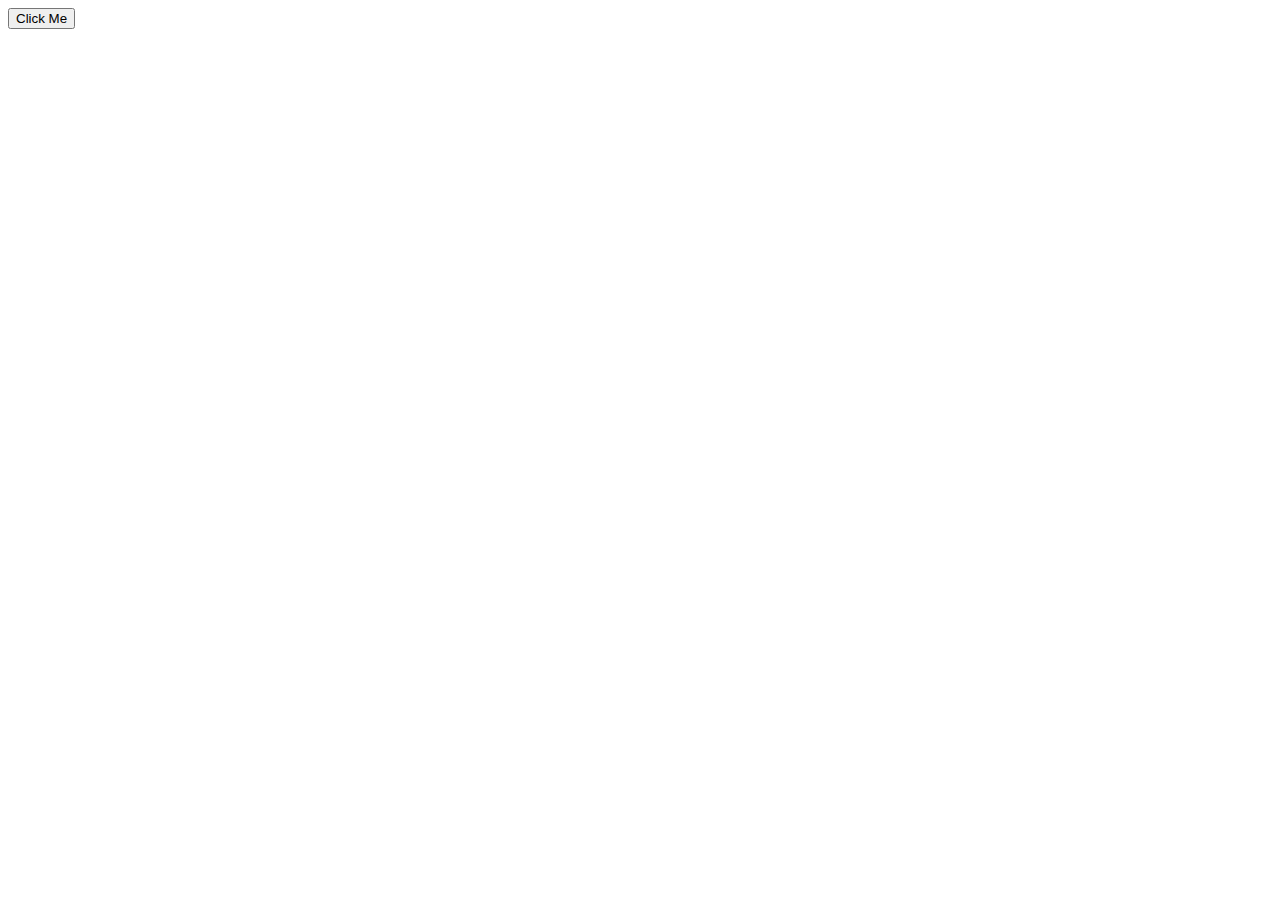
==== index.html @ f19868c2 "Create index.html" ====
<!DOCTYPE html>
<html lang="en">
<head>
    <meta charset="UTF-8">
    <meta name="viewport" content="width=device-width, initial-scale=1.0">
    <meta http-equiv="X-UA-Compatible" content="ie=edge">
    <title>Document</title>
</head>
<body>
    <button onclick = "eventd()">Click Me</button>
    <h1 id = "h1"></h1>
    <script>
        function eventd(){
            var h1 = document.getElementById("h1");
            h1.innerText = "Clicked";
        }
    </script>

</body>
</html>
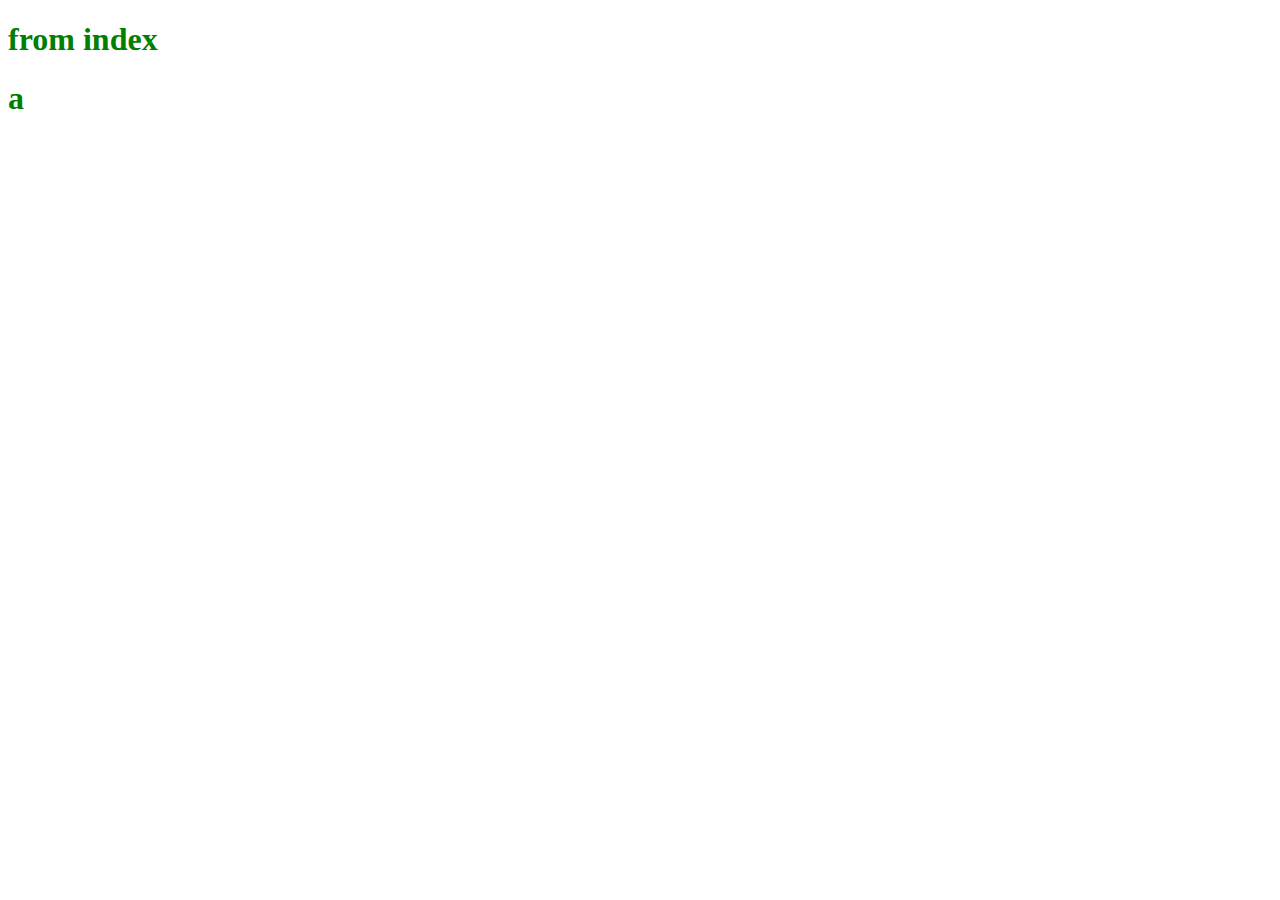
==== commit e13c6470: "react" ====
--- a/index.html
+++ b/index.html
@@ -1,20 +1 @@
-<!DOCTYPE html>
-<html lang="en">
-<head>
-    <meta charset="UTF-8">
-    <meta name="viewport" content="width=device-width, initial-scale=1.0">
-    <meta http-equiv="X-UA-Compatible" content="ie=edge">
-    <title>Document</title>
-</head>
-<body>
-    <button onclick = "eventd()">Click Me</button>
-    <h1 id = "h1"></h1>
-    <script>
-        function eventd(){
-            var h1 = document.getElementById("h1");
-            h1.innerText = "Clicked";
-        }
-    </script>
-
-</body>
-</html>
+<!doctype html><html lang="en"><head><meta charset="utf-8"/><link rel="icon" href="/favicon.ico"/><meta name="viewport" content="width=device-width,initial-scale=1"/><meta name="theme-color" content="#000000"/><meta name="description" content="Web site created using create-react-app"/><link rel="apple-touch-icon" href="/logo192.png"/><link rel="manifest" href="/manifest.json"/><title>React App</title><link href="/static/css/main.2dd1bc36.chunk.css" rel="stylesheet"></head><body><noscript>You need to enable JavaScript to run this app.</noscript><div id="root"></div><script>!function(e){function r(r){for(var n,a,p=r[0],l=r[1],f=r[2],c=0,s=[];c<p.length;c++)a=p[c],Object.prototype.hasOwnProperty.call(o,a)&&o[a]&&s.push(o[a][0]),o[a]=0;for(n in l)Object.prototype.hasOwnProperty.call(l,n)&&(e[n]=l[n]);for(i&&i(r);s.length;)s.shift()();return u.push.apply(u,f||[]),t()}function t(){for(var e,r=0;r<u.length;r++){for(var t=u[r],n=!0,p=1;p<t.length;p++){var l=t[p];0!==o[l]&&(n=!1)}n&&(u.splice(r--,1),e=a(a.s=t[0]))}return e}var n={},o={1:0},u=[];function a(r){if(n[r])return n[r].exports;var t=n[r]={i:r,l:!1,exports:{}};return e[r].call(t.exports,t,t.exports,a),t.l=!0,t.exports}a.m=e,a.c=n,a.d=function(e,r,t){a.o(e,r)||Object.defineProperty(e,r,{enumerable:!0,get:t})},a.r=function(e){"undefined"!=typeof Symbol&&Symbol.toStringTag&&Object.defineProperty(e,Symbol.toStringTag,{value:"Module"}),Object.defineProperty(e,"__esModule",{value:!0})},a.t=function(e,r){if(1&r&&(e=a(e)),8&r)return e;if(4&r&&"object"==typeof e&&e&&e.__esModule)return e;var t=Object.create(null);if(a.r(t),Object.defineProperty(t,"default",{enumerable:!0,value:e}),2&r&&"string"!=typeof e)for(var n in e)a.d(t,n,function(r){return e[r]}.bind(null,n));return t},a.n=function(e){var r=e&&e.__esModule?function(){return e.default}:function(){return e};return a.d(r,"a",r),r},a.o=function(e,r){return Object.prototype.hasOwnProperty.call(e,r)},a.p="/";var p=this["webpackJsonpreact-app"]=this["webpackJsonpreact-app"]||[],l=p.push.bind(p);p.push=r,p=p.slice();for(var f=0;f<p.length;f++)r(p[f]);var i=l;t()}([])</script><script src="/static/js/2.feaeb0f0.chunk.js"></script><script src="/static/js/main.5a49b622.chunk.js"></script></body></html>--- a/static/css/main.2dd1bc36.chunk.css
+++ b/static/css/main.2dd1bc36.chunk.css
@@ -0,0 +1,2 @@
+h1{color:#802900;color:green}
+/*# sourceMappingURL=main.2dd1bc36.chunk.css.map */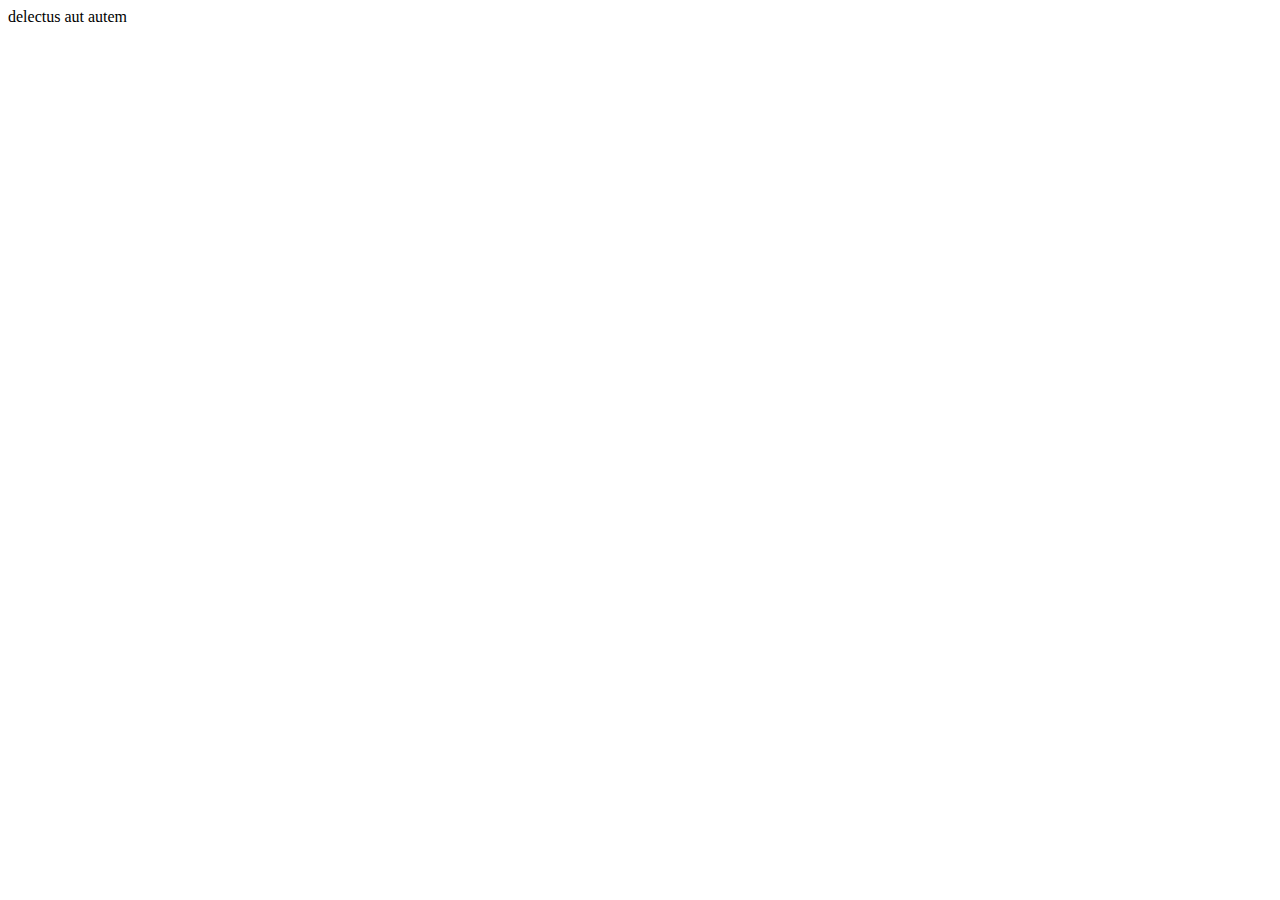
==== commit f391f178: "react" ====
--- a/index.html
+++ b/index.html
@@ -1 +1 @@
-<!doctype html><html lang="en"><head><meta charset="utf-8"/><link rel="icon" href="/favicon.ico"/><meta name="viewport" content="width=device-width,initial-scale=1"/><meta name="theme-color" content="#000000"/><meta name="description" content="Web site created using create-react-app"/><link rel="apple-touch-icon" href="/logo192.png"/><link rel="manifest" href="/manifest.json"/><title>React App</title><link href="/static/css/main.2dd1bc36.chunk.css" rel="stylesheet"></head><body><noscript>You need to enable JavaScript to run this app.</noscript><div id="root"></div><script>!function(e){function r(r){for(var n,a,p=r[0],l=r[1],f=r[2],c=0,s=[];c<p.length;c++)a=p[c],Object.prototype.hasOwnProperty.call(o,a)&&o[a]&&s.push(o[a][0]),o[a]=0;for(n in l)Object.prototype.hasOwnProperty.call(l,n)&&(e[n]=l[n]);for(i&&i(r);s.length;)s.shift()();return u.push.apply(u,f||[]),t()}function t(){for(var e,r=0;r<u.length;r++){for(var t=u[r],n=!0,p=1;p<t.length;p++){var l=t[p];0!==o[l]&&(n=!1)}n&&(u.splice(r--,1),e=a(a.s=t[0]))}return e}var n={},o={1:0},u=[];function a(r){if(n[r])return n[r].exports;var t=n[r]={i:r,l:!1,exports:{}};return e[r].call(t.exports,t,t.exports,a),t.l=!0,t.exports}a.m=e,a.c=n,a.d=function(e,r,t){a.o(e,r)||Object.defineProperty(e,r,{enumerable:!0,get:t})},a.r=function(e){"undefined"!=typeof Symbol&&Symbol.toStringTag&&Object.defineProperty(e,Symbol.toStringTag,{value:"Module"}),Object.defineProperty(e,"__esModule",{value:!0})},a.t=function(e,r){if(1&r&&(e=a(e)),8&r)return e;if(4&r&&"object"==typeof e&&e&&e.__esModule)return e;var t=Object.create(null);if(a.r(t),Object.defineProperty(t,"default",{enumerable:!0,value:e}),2&r&&"string"!=typeof e)for(var n in e)a.d(t,n,function(r){return e[r]}.bind(null,n));return t},a.n=function(e){var r=e&&e.__esModule?function(){return e.default}:function(){return e};return a.d(r,"a",r),r},a.o=function(e,r){return Object.prototype.hasOwnProperty.call(e,r)},a.p="/";var p=this["webpackJsonpreact-app"]=this["webpackJsonpreact-app"]||[],l=p.push.bind(p);p.push=r,p=p.slice();for(var f=0;f<p.length;f++)r(p[f]);var i=l;t()}([])</script><script src="/static/js/2.feaeb0f0.chunk.js"></script><script src="/static/js/main.5a49b622.chunk.js"></script></body></html>+<!doctype html><html lang="en"><head><meta charset="utf-8"/><link rel="icon" href="/favicon.ico"/><meta name="viewport" content="width=device-width,initial-scale=1"/><meta name="theme-color" content="#000000"/><meta name="description" content="Web site created using create-react-app"/><link rel="apple-touch-icon" href="/logo192.png"/><link rel="manifest" href="/manifest.json"/><title>React App</title><link href="/static/css/main.2dd1bc36.chunk.css" rel="stylesheet"></head><body><noscript>You need to enable JavaScript to run this app.</noscript><div id="root"></div><script>!function(e){function r(r){for(var n,a,p=r[0],l=r[1],f=r[2],c=0,s=[];c<p.length;c++)a=p[c],Object.prototype.hasOwnProperty.call(o,a)&&o[a]&&s.push(o[a][0]),o[a]=0;for(n in l)Object.prototype.hasOwnProperty.call(l,n)&&(e[n]=l[n]);for(i&&i(r);s.length;)s.shift()();return u.push.apply(u,f||[]),t()}function t(){for(var e,r=0;r<u.length;r++){for(var t=u[r],n=!0,p=1;p<t.length;p++){var l=t[p];0!==o[l]&&(n=!1)}n&&(u.splice(r--,1),e=a(a.s=t[0]))}return e}var n={},o={1:0},u=[];function a(r){if(n[r])return n[r].exports;var t=n[r]={i:r,l:!1,exports:{}};return e[r].call(t.exports,t,t.exports,a),t.l=!0,t.exports}a.m=e,a.c=n,a.d=function(e,r,t){a.o(e,r)||Object.defineProperty(e,r,{enumerable:!0,get:t})},a.r=function(e){"undefined"!=typeof Symbol&&Symbol.toStringTag&&Object.defineProperty(e,Symbol.toStringTag,{value:"Module"}),Object.defineProperty(e,"__esModule",{value:!0})},a.t=function(e,r){if(1&r&&(e=a(e)),8&r)return e;if(4&r&&"object"==typeof e&&e&&e.__esModule)return e;var t=Object.create(null);if(a.r(t),Object.defineProperty(t,"default",{enumerable:!0,value:e}),2&r&&"string"!=typeof e)for(var n in e)a.d(t,n,function(r){return e[r]}.bind(null,n));return t},a.n=function(e){var r=e&&e.__esModule?function(){return e.default}:function(){return e};return a.d(r,"a",r),r},a.o=function(e,r){return Object.prototype.hasOwnProperty.call(e,r)},a.p="/";var p=this["webpackJsonpreact-app"]=this["webpackJsonpreact-app"]||[],l=p.push.bind(p);p.push=r,p=p.slice();for(var f=0;f<p.length;f++)r(p[f]);var i=l;t()}([])</script><script src="/static/js/2.7c48b483.chunk.js"></script><script src="/static/js/main.bb48b9cb.chunk.js"></script></body></html>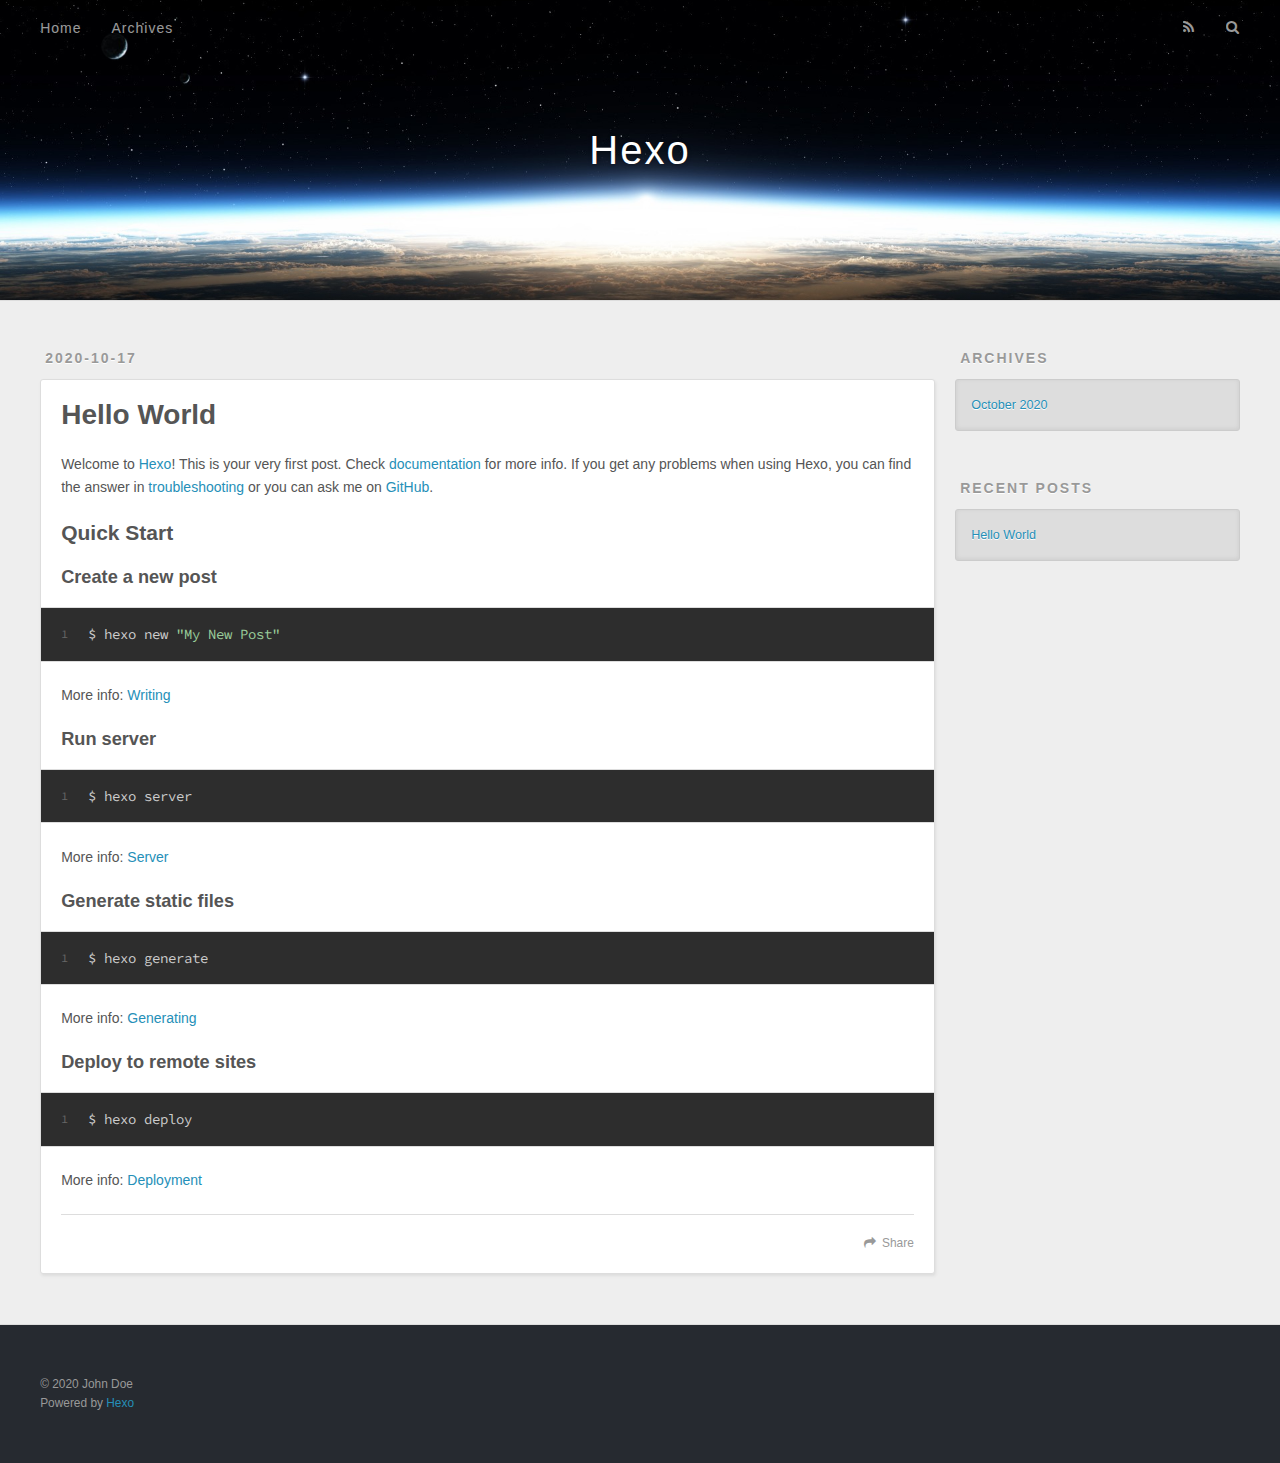
==== commit 6a099915: "add" ====
--- a/index.html
+++ b/index.html
@@ -1 +1,196 @@
-<!doctype html><html lang="en"><head><meta charset="utf-8"/><link rel="icon" href="/favicon.ico"/><meta name="viewport" content="width=device-width,initial-scale=1"/><meta name="theme-color" content="#000000"/><meta name="description" content="Web site created using create-react-app"/><link rel="apple-touch-icon" href="/logo192.png"/><link rel="manifest" href="/manifest.json"/><title>React App</title><link href="/static/css/main.2dd1bc36.chunk.css" rel="stylesheet"></head><body><noscript>You need to enable JavaScript to run this app.</noscript><div id="root"></div><script>!function(e){function r(r){for(var n,a,p=r[0],l=r[1],f=r[2],c=0,s=[];c<p.length;c++)a=p[c],Object.prototype.hasOwnProperty.call(o,a)&&o[a]&&s.push(o[a][0]),o[a]=0;for(n in l)Object.prototype.hasOwnProperty.call(l,n)&&(e[n]=l[n]);for(i&&i(r);s.length;)s.shift()();return u.push.apply(u,f||[]),t()}function t(){for(var e,r=0;r<u.length;r++){for(var t=u[r],n=!0,p=1;p<t.length;p++){var l=t[p];0!==o[l]&&(n=!1)}n&&(u.splice(r--,1),e=a(a.s=t[0]))}return e}var n={},o={1:0},u=[];function a(r){if(n[r])return n[r].exports;var t=n[r]={i:r,l:!1,exports:{}};return e[r].call(t.exports,t,t.exports,a),t.l=!0,t.exports}a.m=e,a.c=n,a.d=function(e,r,t){a.o(e,r)||Object.defineProperty(e,r,{enumerable:!0,get:t})},a.r=function(e){"undefined"!=typeof Symbol&&Symbol.toStringTag&&Object.defineProperty(e,Symbol.toStringTag,{value:"Module"}),Object.defineProperty(e,"__esModule",{value:!0})},a.t=function(e,r){if(1&r&&(e=a(e)),8&r)return e;if(4&r&&"object"==typeof e&&e&&e.__esModule)return e;var t=Object.create(null);if(a.r(t),Object.defineProperty(t,"default",{enumerable:!0,value:e}),2&r&&"string"!=typeof e)for(var n in e)a.d(t,n,function(r){return e[r]}.bind(null,n));return t},a.n=function(e){var r=e&&e.__esModule?function(){return e.default}:function(){return e};return a.d(r,"a",r),r},a.o=function(e,r){return Object.prototype.hasOwnProperty.call(e,r)},a.p="/";var p=this["webpackJsonpreact-app"]=this["webpackJsonpreact-app"]||[],l=p.push.bind(p);p.push=r,p=p.slice();for(var f=0;f<p.length;f++)r(p[f]);var i=l;t()}([])</script><script src="/static/js/2.7c48b483.chunk.js"></script><script src="/static/js/main.bb48b9cb.chunk.js"></script></body></html>+<!DOCTYPE html>
+<html>
+<head>
+  <meta charset="utf-8">
+  
+
+  
+  <title>Hexo</title>
+  <meta name="viewport" content="width=device-width, initial-scale=1, maximum-scale=1">
+  <meta property="og:type" content="website">
+<meta property="og:title" content="Hexo">
+<meta property="og:url" content="http://example.com/index.html">
+<meta property="og:site_name" content="Hexo">
+<meta property="og:locale" content="en_US">
+<meta property="article:author" content="John Doe">
+<meta name="twitter:card" content="summary">
+  
+    <link rel="alternate" href="/atom.xml" title="Hexo" type="application/atom+xml">
+  
+  
+    <link rel="icon" href="/favicon.png">
+  
+  
+    <link href="//fonts.googleapis.com/css?family=Source+Code+Pro" rel="stylesheet" type="text/css">
+  
+  
+<link rel="stylesheet" href="/css/style.css">
+
+<meta name="generator" content="Hexo 5.2.0"></head>
+
+<body>
+  <div id="container">
+    <div id="wrap">
+      <header id="header">
+  <div id="banner"></div>
+  <div id="header-outer" class="outer">
+    <div id="header-title" class="inner">
+      <h1 id="logo-wrap">
+        <a href="/" id="logo">Hexo</a>
+      </h1>
+      
+    </div>
+    <div id="header-inner" class="inner">
+      <nav id="main-nav">
+        <a id="main-nav-toggle" class="nav-icon"></a>
+        
+          <a class="main-nav-link" href="/">Home</a>
+        
+          <a class="main-nav-link" href="/archives">Archives</a>
+        
+      </nav>
+      <nav id="sub-nav">
+        
+          <a id="nav-rss-link" class="nav-icon" href="/atom.xml" title="RSS Feed"></a>
+        
+        <a id="nav-search-btn" class="nav-icon" title="Search"></a>
+      </nav>
+      <div id="search-form-wrap">
+        <form action="//google.com/search" method="get" accept-charset="UTF-8" class="search-form"><input type="search" name="q" class="search-form-input" placeholder="Search"><button type="submit" class="search-form-submit">&#xF002;</button><input type="hidden" name="sitesearch" value="http://example.com"></form>
+      </div>
+    </div>
+  </div>
+</header>
+      <div class="outer">
+        <section id="main">
+  
+    <article id="post-hello-world" class="article article-type-post" itemscope itemprop="blogPost">
+  <div class="article-meta">
+    <a href="/2020/10/17/hello-world/" class="article-date">
+  <time datetime="2020-10-17T16:11:40.013Z" itemprop="datePublished">2020-10-17</time>
+</a>
+    
+  </div>
+  <div class="article-inner">
+    
+    
+      <header class="article-header">
+        
+  
+    <h1 itemprop="name">
+      <a class="article-title" href="/2020/10/17/hello-world/">Hello World</a>
+    </h1>
+  
+
+      </header>
+    
+    <div class="article-entry" itemprop="articleBody">
+      
+        <p>Welcome to <a target="_blank" rel="noopener" href="https://hexo.io/">Hexo</a>! This is your very first post. Check <a target="_blank" rel="noopener" href="https://hexo.io/docs/">documentation</a> for more info. If you get any problems when using Hexo, you can find the answer in <a target="_blank" rel="noopener" href="https://hexo.io/docs/troubleshooting.html">troubleshooting</a> or you can ask me on <a target="_blank" rel="noopener" href="https://github.com/hexojs/hexo/issues">GitHub</a>.</p>
+<h2 id="Quick-Start"><a href="#Quick-Start" class="headerlink" title="Quick Start"></a>Quick Start</h2><h3 id="Create-a-new-post"><a href="#Create-a-new-post" class="headerlink" title="Create a new post"></a>Create a new post</h3><figure class="highlight bash"><table><tr><td class="gutter"><pre><span class="line">1</span><br></pre></td><td class="code"><pre><span class="line">$ hexo new <span class="string">&quot;My New Post&quot;</span></span><br></pre></td></tr></table></figure>
+
+<p>More info: <a target="_blank" rel="noopener" href="https://hexo.io/docs/writing.html">Writing</a></p>
+<h3 id="Run-server"><a href="#Run-server" class="headerlink" title="Run server"></a>Run server</h3><figure class="highlight bash"><table><tr><td class="gutter"><pre><span class="line">1</span><br></pre></td><td class="code"><pre><span class="line">$ hexo server</span><br></pre></td></tr></table></figure>
+
+<p>More info: <a target="_blank" rel="noopener" href="https://hexo.io/docs/server.html">Server</a></p>
+<h3 id="Generate-static-files"><a href="#Generate-static-files" class="headerlink" title="Generate static files"></a>Generate static files</h3><figure class="highlight bash"><table><tr><td class="gutter"><pre><span class="line">1</span><br></pre></td><td class="code"><pre><span class="line">$ hexo generate</span><br></pre></td></tr></table></figure>
+
+<p>More info: <a target="_blank" rel="noopener" href="https://hexo.io/docs/generating.html">Generating</a></p>
+<h3 id="Deploy-to-remote-sites"><a href="#Deploy-to-remote-sites" class="headerlink" title="Deploy to remote sites"></a>Deploy to remote sites</h3><figure class="highlight bash"><table><tr><td class="gutter"><pre><span class="line">1</span><br></pre></td><td class="code"><pre><span class="line">$ hexo deploy</span><br></pre></td></tr></table></figure>
+
+<p>More info: <a target="_blank" rel="noopener" href="https://hexo.io/docs/one-command-deployment.html">Deployment</a></p>
+
+      
+    </div>
+    <footer class="article-footer">
+      <a data-url="http://example.com/2020/10/17/hello-world/" data-id="ckgdvukhh000064frc8kz2vis" class="article-share-link">Share</a>
+      
+      
+    </footer>
+  </div>
+  
+</article>
+
+
+  
+
+
+</section>
+        
+          <aside id="sidebar">
+  
+    
+
+  
+    
+
+  
+    
+  
+    
+  <div class="widget-wrap">
+    <h3 class="widget-title">Archives</h3>
+    <div class="widget">
+      <ul class="archive-list"><li class="archive-list-item"><a class="archive-list-link" href="/archives/2020/10/">October 2020</a></li></ul>
+    </div>
+  </div>
+
+
+  
+    
+  <div class="widget-wrap">
+    <h3 class="widget-title">Recent Posts</h3>
+    <div class="widget">
+      <ul>
+        
+          <li>
+            <a href="/2020/10/17/hello-world/">Hello World</a>
+          </li>
+        
+      </ul>
+    </div>
+  </div>
+
+  
+</aside>
+        
+      </div>
+      <footer id="footer">
+  
+  <div class="outer">
+    <div id="footer-info" class="inner">
+      &copy; 2020 John Doe<br>
+      Powered by <a href="http://hexo.io/" target="_blank">Hexo</a>
+    </div>
+  </div>
+</footer>
+    </div>
+    <nav id="mobile-nav">
+  
+    <a href="/" class="mobile-nav-link">Home</a>
+  
+    <a href="/archives" class="mobile-nav-link">Archives</a>
+  
+</nav>
+    
+
+<script src="//ajax.googleapis.com/ajax/libs/jquery/2.0.3/jquery.min.js"></script>
+
+
+  
+<link rel="stylesheet" href="/fancybox/jquery.fancybox.css">
+
+  
+<script src="/fancybox/jquery.fancybox.pack.js"></script>
+
+
+
+
+<script src="/js/script.js"></script>
+
+
+
+
+  </div>
+</body>
+</html>--- a/css/style.css
+++ b/css/style.css
@@ -0,0 +1,1374 @@
+body {
+  width: 100%;
+}
+body:before,
+body:after {
+  content: "";
+  display: table;
+}
+body:after {
+  clear: both;
+}
+html,
+body,
+div,
+span,
+applet,
+object,
+iframe,
+h1,
+h2,
+h3,
+h4,
+h5,
+h6,
+p,
+blockquote,
+pre,
+a,
+abbr,
+acronym,
+address,
+big,
+cite,
+code,
+del,
+dfn,
+em,
+img,
+ins,
+kbd,
+q,
+s,
+samp,
+small,
+strike,
+strong,
+sub,
+sup,
+tt,
+var,
+dl,
+dt,
+dd,
+ol,
+ul,
+li,
+fieldset,
+form,
+label,
+legend,
+table,
+caption,
+tbody,
+tfoot,
+thead,
+tr,
+th,
+td {
+  margin: 0;
+  padding: 0;
+  border: 0;
+  outline: 0;
+  font-weight: inherit;
+  font-style: inherit;
+  font-family: inherit;
+  font-size: 100%;
+  vertical-align: baseline;
+}
+body {
+  line-height: 1;
+  color: #000;
+  background: #fff;
+}
+ol,
+ul {
+  list-style: none;
+}
+table {
+  border-collapse: separate;
+  border-spacing: 0;
+  vertical-align: middle;
+}
+caption,
+th,
+td {
+  text-align: left;
+  font-weight: normal;
+  vertical-align: middle;
+}
+a img {
+  border: none;
+}
+input,
+button {
+  margin: 0;
+  padding: 0;
+}
+input::-moz-focus-inner,
+button::-moz-focus-inner {
+  border: 0;
+  padding: 0;
+}
+@font-face {
+  font-family: FontAwesome;
+  font-style: normal;
+  font-weight: normal;
+  src: url("fonts/fontawesome-webfont.eot?v=#4.0.3");
+  src: url("fonts/fontawesome-webfont.eot?#iefix&v=#4.0.3") format("embedded-opentype"), url("fonts/fontawesome-webfont.woff?v=#4.0.3") format("woff"), url("fonts/fontawesome-webfont.ttf?v=#4.0.3") format("truetype"), url("fonts/fontawesome-webfont.svg#fontawesomeregular?v=#4.0.3") format("svg");
+}
+html,
+body,
+#container {
+  height: 100%;
+}
+body {
+  background: #eee;
+  font: 14px -apple-system, BlinkMacSystemFont, "Segoe UI", "Roboto", "Oxygen", "Ubuntu", "Cantarell", "Fira Sans", "Droid Sans", "Helvetica Neue", sans-serif;
+  -webkit-text-size-adjust: 100%;
+}
+.outer {
+  max-width: 1220px;
+  margin: 0 auto;
+  padding: 0 20px;
+}
+.outer:before,
+.outer:after {
+  content: "";
+  display: table;
+}
+.outer:after {
+  clear: both;
+}
+.inner {
+  display: inline;
+  float: left;
+  width: 98.33333333333333%;
+  margin: 0 0.833333333333333%;
+}
+.left,
+.alignleft {
+  float: left;
+}
+.right,
+.alignright {
+  float: right;
+}
+.clear {
+  clear: both;
+}
+#container {
+  position: relative;
+}
+.mobile-nav-on {
+  overflow: hidden;
+}
+#wrap {
+  height: 100%;
+  width: 100%;
+  position: absolute;
+  top: 0;
+  left: 0;
+  -webkit-transition: 0.2s ease-out;
+  -moz-transition: 0.2s ease-out;
+  -ms-transition: 0.2s ease-out;
+  transition: 0.2s ease-out;
+  z-index: 1;
+  background: #eee;
+}
+.mobile-nav-on #wrap {
+  left: 280px;
+}
+@media screen and (min-width: 768px) {
+  #main {
+    display: inline;
+    float: left;
+    width: 73.33333333333333%;
+    margin: 0 0.833333333333333%;
+  }
+}
+.article-date,
+.article-category-link,
+.archive-year,
+.widget-title {
+  text-decoration: none;
+  text-transform: uppercase;
+  letter-spacing: 2px;
+  color: #999;
+  margin-bottom: 1em;
+  margin-left: 5px;
+  line-height: 1em;
+  text-shadow: 0 1px #fff;
+  font-weight: bold;
+}
+.article-inner,
+.archive-article-inner {
+  background: #fff;
+  -webkit-box-shadow: 1px 2px 3px #ddd;
+  box-shadow: 1px 2px 3px #ddd;
+  border: 1px solid #ddd;
+  border-radius: 3px;
+}
+.article-entry h1,
+.widget h1 {
+  font-size: 2em;
+}
+.article-entry h2,
+.widget h2 {
+  font-size: 1.5em;
+}
+.article-entry h3,
+.widget h3 {
+  font-size: 1.3em;
+}
+.article-entry h4,
+.widget h4 {
+  font-size: 1.2em;
+}
+.article-entry h5,
+.widget h5 {
+  font-size: 1em;
+}
+.article-entry h6,
+.widget h6 {
+  font-size: 1em;
+  color: #999;
+}
+.article-entry hr,
+.widget hr {
+  border: 1px dashed #ddd;
+}
+.article-entry strong,
+.widget strong {
+  font-weight: bold;
+}
+.article-entry em,
+.widget em,
+.article-entry cite,
+.widget cite {
+  font-style: italic;
+}
+.article-entry sup,
+.widget sup,
+.article-entry sub,
+.widget sub {
+  font-size: 0.75em;
+  line-height: 0;
+  position: relative;
+  vertical-align: baseline;
+}
+.article-entry sup,
+.widget sup {
+  top: -0.5em;
+}
+.article-entry sub,
+.widget sub {
+  bottom: -0.2em;
+}
+.article-entry small,
+.widget small {
+  font-size: 0.85em;
+}
+.article-entry acronym,
+.widget acronym,
+.article-entry abbr,
+.widget abbr {
+  border-bottom: 1px dotted;
+}
+.article-entry ul,
+.widget ul,
+.article-entry ol,
+.widget ol,
+.article-entry dl,
+.widget dl {
+  margin: 0 20px;
+  line-height: 1.6em;
+}
+.article-entry ul ul,
+.widget ul ul,
+.article-entry ol ul,
+.widget ol ul,
+.article-entry ul ol,
+.widget ul ol,
+.article-entry ol ol,
+.widget ol ol {
+  margin-top: 0;
+  margin-bottom: 0;
+}
+.article-entry ul,
+.widget ul {
+  list-style: disc;
+}
+.article-entry ol,
+.widget ol {
+  list-style: decimal;
+}
+.article-entry dt,
+.widget dt {
+  font-weight: bold;
+}
+#header {
+  height: 300px;
+  position: relative;
+  border-bottom: 1px solid #ddd;
+}
+#header:before,
+#header:after {
+  content: "";
+  position: absolute;
+  left: 0;
+  right: 0;
+  height: 40px;
+}
+#header:before {
+  top: 0;
+  background: -webkit-linear-gradient(rgba(0,0,0,0.2), transparent);
+  background: -moz-linear-gradient(rgba(0,0,0,0.2), transparent);
+  background: -ms-linear-gradient(rgba(0,0,0,0.2), transparent);
+  background: linear-gradient(rgba(0,0,0,0.2), transparent);
+}
+#header:after {
+  bottom: 0;
+  background: -webkit-linear-gradient(transparent, rgba(0,0,0,0.2));
+  background: -moz-linear-gradient(transparent, rgba(0,0,0,0.2));
+  background: -ms-linear-gradient(transparent, rgba(0,0,0,0.2));
+  background: linear-gradient(transparent, rgba(0,0,0,0.2));
+}
+#header-outer {
+  height: 100%;
+  position: relative;
+}
+#header-inner {
+  position: relative;
+  overflow: hidden;
+}
+#banner {
+  position: absolute;
+  top: 0;
+  left: 0;
+  width: 100%;
+  height: 100%;
+  background: url("images/banner.jpg") center #000;
+  -webkit-background-size: cover;
+  -moz-background-size: cover;
+  background-size: cover;
+  z-index: -1;
+}
+#header-title {
+  text-align: center;
+  height: 40px;
+  position: absolute;
+  top: 50%;
+  left: 0;
+  margin-top: -20px;
+}
+#logo,
+#subtitle {
+  text-decoration: none;
+  color: #fff;
+  font-weight: 300;
+  text-shadow: 0 1px 4px rgba(0,0,0,0.3);
+}
+#logo {
+  font-size: 40px;
+  line-height: 40px;
+  letter-spacing: 2px;
+}
+#subtitle {
+  font-size: 16px;
+  line-height: 16px;
+  letter-spacing: 1px;
+}
+#subtitle-wrap {
+  margin-top: 16px;
+}
+#main-nav {
+  float: left;
+  margin-left: -15px;
+}
+.nav-icon,
+.main-nav-link {
+  float: left;
+  color: #fff;
+  opacity: 0.6;
+  text-decoration: none;
+  text-shadow: 0 1px rgba(0,0,0,0.2);
+  -webkit-transition: opacity 0.2s;
+  -moz-transition: opacity 0.2s;
+  -ms-transition: opacity 0.2s;
+  transition: opacity 0.2s;
+  display: block;
+  padding: 20px 15px;
+}
+.nav-icon:hover,
+.main-nav-link:hover {
+  opacity: 1;
+}
+.nav-icon {
+  font-family: FontAwesome;
+  text-align: center;
+  font-size: 14px;
+  width: 14px;
+  height: 14px;
+  padding: 20px 15px;
+  position: relative;
+  cursor: pointer;
+}
+.main-nav-link {
+  font-weight: 300;
+  letter-spacing: 1px;
+}
+@media screen and (max-width: 479px) {
+  .main-nav-link {
+    display: none;
+  }
+}
+#main-nav-toggle {
+  display: none;
+}
+#main-nav-toggle:before {
+  content: "\f0c9";
+}
+@media screen and (max-width: 479px) {
+  #main-nav-toggle {
+    display: block;
+  }
+}
+#sub-nav {
+  float: right;
+  margin-right: -15px;
+}
+#nav-rss-link:before {
+  content: "\f09e";
+}
+#nav-search-btn:before {
+  content: "\f002";
+}
+#search-form-wrap {
+  position: absolute;
+  top: 15px;
+  width: 150px;
+  height: 30px;
+  right: -150px;
+  opacity: 0;
+  -webkit-transition: 0.2s ease-out;
+  -moz-transition: 0.2s ease-out;
+  -ms-transition: 0.2s ease-out;
+  transition: 0.2s ease-out;
+}
+#search-form-wrap.on {
+  opacity: 1;
+  right: 0;
+}
+@media screen and (max-width: 479px) {
+  #search-form-wrap {
+    width: 100%;
+    right: -100%;
+  }
+}
+.search-form {
+  position: absolute;
+  top: 0;
+  left: 0;
+  right: 0;
+  background: #fff;
+  padding: 5px 15px;
+  border-radius: 15px;
+  -webkit-box-shadow: 0 0 10px rgba(0,0,0,0.3);
+  box-shadow: 0 0 10px rgba(0,0,0,0.3);
+}
+.search-form-input {
+  border: none;
+  background: none;
+  color: #555;
+  width: 100%;
+  font: 13px -apple-system, BlinkMacSystemFont, "Segoe UI", "Roboto", "Oxygen", "Ubuntu", "Cantarell", "Fira Sans", "Droid Sans", "Helvetica Neue", sans-serif;
+  outline: none;
+}
+.search-form-input::-webkit-search-results-decoration,
+.search-form-input::-webkit-search-cancel-button {
+  -webkit-appearance: none;
+}
+.search-form-submit {
+  position: absolute;
+  top: 50%;
+  right: 10px;
+  margin-top: -7px;
+  font: 13px FontAwesome;
+  border: none;
+  background: none;
+  color: #bbb;
+  cursor: pointer;
+}
+.search-form-submit:hover,
+.search-form-submit:focus {
+  color: #777;
+}
+.article {
+  margin: 50px 0;
+}
+.article-inner {
+  overflow: hidden;
+}
+.article-meta:before,
+.article-meta:after {
+  content: "";
+  display: table;
+}
+.article-meta:after {
+  clear: both;
+}
+.article-date {
+  float: left;
+}
+.article-category {
+  float: left;
+  line-height: 1em;
+  color: #ccc;
+  text-shadow: 0 1px #fff;
+  margin-left: 8px;
+}
+.article-category:before {
+  content: "\2022";
+}
+.article-category-link {
+  margin: 0 12px 1em;
+}
+.article-header {
+  padding: 20px 20px 0;
+}
+.article-title {
+  text-decoration: none;
+  font-size: 2em;
+  font-weight: bold;
+  color: #555;
+  line-height: 1.1em;
+  -webkit-transition: color 0.2s;
+  -moz-transition: color 0.2s;
+  -ms-transition: color 0.2s;
+  transition: color 0.2s;
+}
+a.article-title:hover {
+  color: #258fb8;
+}
+.article-entry {
+  color: #555;
+  padding: 0 20px;
+}
+.article-entry:before,
+.article-entry:after {
+  content: "";
+  display: table;
+}
+.article-entry:after {
+  clear: both;
+}
+.article-entry p,
+.article-entry table {
+  line-height: 1.6em;
+  margin: 1.6em 0;
+}
+.article-entry h1,
+.article-entry h2,
+.article-entry h3,
+.article-entry h4,
+.article-entry h5,
+.article-entry h6 {
+  font-weight: bold;
+}
+.article-entry h1,
+.article-entry h2,
+.article-entry h3,
+.article-entry h4,
+.article-entry h5,
+.article-entry h6 {
+  line-height: 1.1em;
+  margin: 1.1em 0;
+}
+.article-entry a {
+  color: #258fb8;
+  text-decoration: none;
+}
+.article-entry a:hover {
+  text-decoration: underline;
+}
+.article-entry ul,
+.article-entry ol,
+.article-entry dl {
+  margin-top: 1.6em;
+  margin-bottom: 1.6em;
+}
+.article-entry img,
+.article-entry video {
+  max-width: 100%;
+  height: auto;
+  display: block;
+  margin: auto;
+}
+.article-entry iframe {
+  border: none;
+}
+.article-entry table {
+  width: 100%;
+  border-collapse: collapse;
+  border-spacing: 0;
+}
+.article-entry th {
+  font-weight: bold;
+  border-bottom: 3px solid #ddd;
+  padding-bottom: 0.5em;
+}
+.article-entry td {
+  border-bottom: 1px solid #ddd;
+  padding: 10px 0;
+}
+.article-entry blockquote {
+  font-family: Georgia, "Times New Roman", serif;
+  font-size: 1.4em;
+  margin: 1.6em 20px;
+  text-align: center;
+}
+.article-entry blockquote footer {
+  font-size: 14px;
+  margin: 1.6em 0;
+  font-family: -apple-system, BlinkMacSystemFont, "Segoe UI", "Roboto", "Oxygen", "Ubuntu", "Cantarell", "Fira Sans", "Droid Sans", "Helvetica Neue", sans-serif;
+}
+.article-entry blockquote footer cite:before {
+  content: "—";
+  padding: 0 0.5em;
+}
+.article-entry .pullquote {
+  text-align: left;
+  width: 45%;
+  margin: 0;
+}
+.article-entry .pullquote.left {
+  margin-left: 0.5em;
+  margin-right: 1em;
+}
+.article-entry .pullquote.right {
+  margin-right: 0.5em;
+  margin-left: 1em;
+}
+.article-entry .caption {
+  color: #999;
+  display: block;
+  font-size: 0.9em;
+  margin-top: 0.5em;
+  position: relative;
+  text-align: center;
+}
+.article-entry .video-container {
+  position: relative;
+  padding-top: 56.25%;
+  height: 0;
+  overflow: hidden;
+}
+.article-entry .video-container iframe,
+.article-entry .video-container object,
+.article-entry .video-container embed {
+  position: absolute;
+  top: 0;
+  left: 0;
+  width: 100%;
+  height: 100%;
+  margin-top: 0;
+}
+.article-more-link a {
+  display: inline-block;
+  line-height: 1em;
+  padding: 6px 15px;
+  border-radius: 15px;
+  background: #eee;
+  color: #999;
+  text-shadow: 0 1px #fff;
+  text-decoration: none;
+}
+.article-more-link a:hover {
+  background: #258fb8;
+  color: #fff;
+  text-decoration: none;
+  text-shadow: 0 1px #1e7293;
+}
+.article-footer {
+  font-size: 0.85em;
+  line-height: 1.6em;
+  border-top: 1px solid #ddd;
+  padding-top: 1.6em;
+  margin: 0 20px 20px;
+}
+.article-footer:before,
+.article-footer:after {
+  content: "";
+  display: table;
+}
+.article-footer:after {
+  clear: both;
+}
+.article-footer a {
+  color: #999;
+  text-decoration: none;
+}
+.article-footer a:hover {
+  color: #555;
+}
+.article-tag-list-item {
+  float: left;
+  margin-right: 10px;
+}
+.article-tag-list-link:before {
+  content: "#";
+}
+.article-comment-link {
+  float: right;
+}
+.article-comment-link:before {
+  content: "\f075";
+  font-family: FontAwesome;
+  padding-right: 8px;
+}
+.article-share-link {
+  cursor: pointer;
+  float: right;
+  margin-left: 20px;
+}
+.article-share-link:before {
+  content: "\f064";
+  font-family: FontAwesome;
+  padding-right: 6px;
+}
+#article-nav {
+  position: relative;
+}
+#article-nav:before,
+#article-nav:after {
+  content: "";
+  display: table;
+}
+#article-nav:after {
+  clear: both;
+}
+@media screen and (min-width: 768px) {
+  #article-nav {
+    margin: 50px 0;
+  }
+  #article-nav:before {
+    width: 8px;
+    height: 8px;
+    position: absolute;
+    top: 50%;
+    left: 50%;
+    margin-top: -4px;
+    margin-left: -4px;
+    content: "";
+    border-radius: 50%;
+    background: #ddd;
+    -webkit-box-shadow: 0 1px 2px #fff;
+    box-shadow: 0 1px 2px #fff;
+  }
+}
+.article-nav-link-wrap {
+  text-decoration: none;
+  text-shadow: 0 1px #fff;
+  color: #999;
+  -webkit-box-sizing: border-box;
+  -moz-box-sizing: border-box;
+  box-sizing: border-box;
+  margin-top: 50px;
+  text-align: center;
+  display: block;
+}
+.article-nav-link-wrap:hover {
+  color: #555;
+}
+@media screen and (min-width: 768px) {
+  .article-nav-link-wrap {
+    width: 50%;
+    margin-top: 0;
+  }
+}
+@media screen and (min-width: 768px) {
+  #article-nav-newer {
+    float: left;
+    text-align: right;
+    padding-right: 20px;
+  }
+}
+@media screen and (min-width: 768px) {
+  #article-nav-older {
+    float: right;
+    text-align: left;
+    padding-left: 20px;
+  }
+}
+.article-nav-caption {
+  text-transform: uppercase;
+  letter-spacing: 2px;
+  color: #ddd;
+  line-height: 1em;
+  font-weight: bold;
+}
+#article-nav-newer .article-nav-caption {
+  margin-right: -2px;
+}
+.article-nav-title {
+  font-size: 0.85em;
+  line-height: 1.6em;
+  margin-top: 0.5em;
+}
+.article-share-box {
+  position: absolute;
+  display: none;
+  background: #fff;
+  -webkit-box-shadow: 1px 2px 10px rgba(0,0,0,0.2);
+  box-shadow: 1px 2px 10px rgba(0,0,0,0.2);
+  border-radius: 3px;
+  margin-left: -145px;
+  overflow: hidden;
+  z-index: 1;
+}
+.article-share-box.on {
+  display: block;
+}
+.article-share-input {
+  width: 100%;
+  background: none;
+  -webkit-box-sizing: border-box;
+  -moz-box-sizing: border-box;
+  box-sizing: border-box;
+  font: 14px -apple-system, BlinkMacSystemFont, "Segoe UI", "Roboto", "Oxygen", "Ubuntu", "Cantarell", "Fira Sans", "Droid Sans", "Helvetica Neue", sans-serif;
+  padding: 0 15px;
+  color: #555;
+  outline: none;
+  border: 1px solid #ddd;
+  border-radius: 3px 3px 0 0;
+  height: 36px;
+  line-height: 36px;
+}
+.article-share-links {
+  background: #eee;
+}
+.article-share-links:before,
+.article-share-links:after {
+  content: "";
+  display: table;
+}
+.article-share-links:after {
+  clear: both;
+}
+.article-share-twitter,
+.article-share-facebook,
+.article-share-pinterest,
+.article-share-google {
+  width: 50px;
+  height: 36px;
+  display: block;
+  float: left;
+  position: relative;
+  color: #999;
+  text-shadow: 0 1px #fff;
+}
+.article-share-twitter:before,
+.article-share-facebook:before,
+.article-share-pinterest:before,
+.article-share-google:before {
+  font-size: 20px;
+  font-family: FontAwesome;
+  width: 20px;
+  height: 20px;
+  position: absolute;
+  top: 50%;
+  left: 50%;
+  margin-top: -10px;
+  margin-left: -10px;
+  text-align: center;
+}
+.article-share-twitter:hover,
+.article-share-facebook:hover,
+.article-share-pinterest:hover,
+.article-share-google:hover {
+  color: #fff;
+}
+.article-share-twitter:before {
+  content: "\f099";
+}
+.article-share-twitter:hover {
+  background: #00aced;
+  text-shadow: 0 1px #008abe;
+}
+.article-share-facebook:before {
+  content: "\f09a";
+}
+.article-share-facebook:hover {
+  background: #3b5998;
+  text-shadow: 0 1px #2f477a;
+}
+.article-share-pinterest:before {
+  content: "\f0d2";
+}
+.article-share-pinterest:hover {
+  background: #cb2027;
+  text-shadow: 0 1px #a21a1f;
+}
+.article-share-google:before {
+  content: "\f0d5";
+}
+.article-share-google:hover {
+  background: #dd4b39;
+  text-shadow: 0 1px #be3221;
+}
+.article-gallery {
+  background: #000;
+  position: relative;
+}
+.article-gallery-photos {
+  position: relative;
+  overflow: hidden;
+}
+.article-gallery-img {
+  display: none;
+  max-width: 100%;
+}
+.article-gallery-img:first-child {
+  display: block;
+}
+.article-gallery-img.loaded {
+  position: absolute;
+  display: block;
+}
+.article-gallery-img img {
+  display: block;
+  max-width: 100%;
+  margin: 0 auto;
+}
+#comments {
+  background: #fff;
+  -webkit-box-shadow: 1px 2px 3px #ddd;
+  box-shadow: 1px 2px 3px #ddd;
+  padding: 20px;
+  border: 1px solid #ddd;
+  border-radius: 3px;
+  margin: 50px 0;
+}
+#comments a {
+  color: #258fb8;
+}
+.archives-wrap {
+  margin: 50px 0;
+}
+.archives:before,
+.archives:after {
+  content: "";
+  display: table;
+}
+.archives:after {
+  clear: both;
+}
+.archive-year-wrap {
+  margin-bottom: 1em;
+}
+.archives {
+  -webkit-column-gap: 10px;
+  -moz-column-gap: 10px;
+  column-gap: 10px;
+}
+@media screen and (min-width: 480px) and (max-width: 767px) {
+  .archives {
+    -webkit-column-count: 2;
+    -moz-column-count: 2;
+    column-count: 2;
+  }
+}
+@media screen and (min-width: 768px) {
+  .archives {
+    -webkit-column-count: 3;
+    -moz-column-count: 3;
+    column-count: 3;
+  }
+}
+.archive-article {
+  -webkit-column-break-inside: avoid;
+  page-break-inside: avoid;
+  overflow: hidden;
+  break-inside: avoid-column;
+}
+.archive-article-inner {
+  padding: 10px;
+  margin-bottom: 15px;
+}
+.archive-article-title {
+  text-decoration: none;
+  font-weight: bold;
+  color: #555;
+  -webkit-transition: color 0.2s;
+  -moz-transition: color 0.2s;
+  -ms-transition: color 0.2s;
+  transition: color 0.2s;
+  line-height: 1.6em;
+}
+.archive-article-title:hover {
+  color: #258fb8;
+}
+.archive-article-footer {
+  margin-top: 1em;
+}
+.archive-article-date {
+  color: #999;
+  text-decoration: none;
+  font-size: 0.85em;
+  line-height: 1em;
+  margin-bottom: 0.5em;
+  display: block;
+}
+#page-nav {
+  margin: 50px auto;
+  background: #fff;
+  -webkit-box-shadow: 1px 2px 3px #ddd;
+  box-shadow: 1px 2px 3px #ddd;
+  border: 1px solid #ddd;
+  border-radius: 3px;
+  text-align: center;
+  color: #999;
+  overflow: hidden;
+}
+#page-nav:before,
+#page-nav:after {
+  content: "";
+  display: table;
+}
+#page-nav:after {
+  clear: both;
+}
+#page-nav a,
+#page-nav span {
+  padding: 10px 20px;
+  line-height: 1;
+  height: 2ex;
+}
+#page-nav a {
+  color: #999;
+  text-decoration: none;
+}
+#page-nav a:hover {
+  background: #999;
+  color: #fff;
+}
+#page-nav .prev {
+  float: left;
+}
+#page-nav .next {
+  float: right;
+}
+#page-nav .page-number {
+  display: inline-block;
+}
+@media screen and (max-width: 479px) {
+  #page-nav .page-number {
+    display: none;
+  }
+}
+#page-nav .current {
+  color: #555;
+  font-weight: bold;
+}
+#page-nav .space {
+  color: #ddd;
+}
+#footer {
+  background: #262a30;
+  padding: 50px 0;
+  border-top: 1px solid #ddd;
+  color: #999;
+}
+#footer a {
+  color: #258fb8;
+  text-decoration: none;
+}
+#footer a:hover {
+  text-decoration: underline;
+}
+#footer-info {
+  line-height: 1.6em;
+  font-size: 0.85em;
+}
+.article-entry pre,
+.article-entry .highlight {
+  background: #2d2d2d;
+  margin: 0 -20px;
+  padding: 15px 20px;
+  border-style: solid;
+  border-color: #ddd;
+  border-width: 1px 0;
+  overflow: auto;
+  color: #ccc;
+  line-height: 22.400000000000002px;
+}
+.article-entry .highlight .gutter pre,
+.article-entry .gist .gist-file .gist-data .line-numbers {
+  color: #666;
+  font-size: 0.85em;
+}
+.article-entry pre,
+.article-entry code {
+  font-family: "Source Code Pro", Consolas, Monaco, Menlo, Consolas, monospace;
+}
+.article-entry code {
+  background: #eee;
+  text-shadow: 0 1px #fff;
+  padding: 0 0.3em;
+}
+.article-entry pre code {
+  background: none;
+  text-shadow: none;
+  padding: 0;
+}
+.article-entry .highlight pre {
+  border: none;
+  margin: 0;
+  padding: 0;
+}
+.article-entry .highlight table {
+  margin: 0;
+  width: auto;
+}
+.article-entry .highlight td {
+  border: none;
+  padding: 0;
+}
+.article-entry .highlight figcaption {
+  font-size: 0.85em;
+  color: #999;
+  line-height: 1em;
+  margin-bottom: 1em;
+}
+.article-entry .highlight figcaption:before,
+.article-entry .highlight figcaption:after {
+  content: "";
+  display: table;
+}
+.article-entry .highlight figcaption:after {
+  clear: both;
+}
+.article-entry .highlight figcaption a {
+  float: right;
+}
+.article-entry .highlight .gutter pre {
+  text-align: right;
+  padding-right: 20px;
+}
+.article-entry .highlight .line {
+  height: 22.400000000000002px;
+}
+.article-entry .highlight .line.marked {
+  background: #515151;
+}
+.article-entry .gist {
+  margin: 0 -20px;
+  border-style: solid;
+  border-color: #ddd;
+  border-width: 1px 0;
+  background: #2d2d2d;
+  padding: 15px 20px 15px 0;
+}
+.article-entry .gist .gist-file {
+  border: none;
+  font-family: "Source Code Pro", Consolas, Monaco, Menlo, Consolas, monospace;
+  margin: 0;
+}
+.article-entry .gist .gist-file .gist-data {
+  background: none;
+  border: none;
+}
+.article-entry .gist .gist-file .gist-data .line-numbers {
+  background: none;
+  border: none;
+  padding: 0 20px 0 0;
+}
+.article-entry .gist .gist-file .gist-data .line-data {
+  padding: 0 !important;
+}
+.article-entry .gist .gist-file .highlight {
+  margin: 0;
+  padding: 0;
+  border: none;
+}
+.article-entry .gist .gist-file .gist-meta {
+  background: #2d2d2d;
+  color: #999;
+  font: 0.85em -apple-system, BlinkMacSystemFont, "Segoe UI", "Roboto", "Oxygen", "Ubuntu", "Cantarell", "Fira Sans", "Droid Sans", "Helvetica Neue", sans-serif;
+  text-shadow: 0 0;
+  padding: 0;
+  margin-top: 1em;
+  margin-left: 20px;
+}
+.article-entry .gist .gist-file .gist-meta a {
+  color: #258fb8;
+  font-weight: normal;
+}
+.article-entry .gist .gist-file .gist-meta a:hover {
+  text-decoration: underline;
+}
+pre .comment,
+pre .title {
+  color: #999;
+}
+pre .variable,
+pre .attribute,
+pre .tag,
+pre .regexp,
+pre .ruby .constant,
+pre .xml .tag .title,
+pre .xml .pi,
+pre .xml .doctype,
+pre .html .doctype,
+pre .css .id,
+pre .css .class,
+pre .css .pseudo {
+  color: #f2777a;
+}
+pre .number,
+pre .preprocessor,
+pre .built_in,
+pre .literal,
+pre .params,
+pre .constant {
+  color: #f99157;
+}
+pre .class,
+pre .ruby .class .title,
+pre .css .rules .attribute {
+  color: #9c9;
+}
+pre .string,
+pre .value,
+pre .inheritance,
+pre .header,
+pre .ruby .symbol,
+pre .xml .cdata {
+  color: #9c9;
+}
+pre .css .hexcolor {
+  color: #6cc;
+}
+pre .function,
+pre .python .decorator,
+pre .python .title,
+pre .ruby .function .title,
+pre .ruby .title .keyword,
+pre .perl .sub,
+pre .javascript .title,
+pre .coffeescript .title {
+  color: #69c;
+}
+pre .keyword,
+pre .javascript .function {
+  color: #c9c;
+}
+@media screen and (max-width: 479px) {
+  #mobile-nav {
+    position: absolute;
+    top: 0;
+    left: 0;
+    width: 280px;
+    height: 100%;
+    background: #191919;
+    border-right: 1px solid #fff;
+  }
+}
+@media screen and (max-width: 479px) {
+  .mobile-nav-link {
+    display: block;
+    color: #999;
+    text-decoration: none;
+    padding: 15px 20px;
+    font-weight: bold;
+  }
+  .mobile-nav-link:hover {
+    color: #fff;
+  }
+}
+@media screen and (min-width: 768px) {
+  #sidebar {
+    display: inline;
+    float: left;
+    width: 23.333333333333332%;
+    margin: 0 0.833333333333333%;
+  }
+}
+.widget-wrap {
+  margin: 50px 0;
+}
+.widget {
+  color: #777;
+  text-shadow: 0 1px #fff;
+  background: #ddd;
+  -webkit-box-shadow: 0 -1px 4px #ccc inset;
+  box-shadow: 0 -1px 4px #ccc inset;
+  border: 1px solid #ccc;
+  padding: 15px;
+  border-radius: 3px;
+}
+.widget a {
+  color: #258fb8;
+  text-decoration: none;
+}
+.widget a:hover {
+  text-decoration: underline;
+}
+.widget ul ul,
+.widget ol ul,
+.widget dl ul,
+.widget ul ol,
+.widget ol ol,
+.widget dl ol,
+.widget ul dl,
+.widget ol dl,
+.widget dl dl {
+  margin-left: 15px;
+  list-style: disc;
+}
+.widget {
+  line-height: 1.6em;
+  word-wrap: break-word;
+  font-size: 0.9em;
+}
+.widget ul,
+.widget ol {
+  list-style: none;
+  margin: 0;
+}
+.widget ul ul,
+.widget ol ul,
+.widget ul ol,
+.widget ol ol {
+  margin: 0 20px;
+}
+.widget ul ul,
+.widget ol ul {
+  list-style: disc;
+}
+.widget ul ol,
+.widget ol ol {
+  list-style: decimal;
+}
+.category-list-count,
+.tag-list-count,
+.archive-list-count {
+  padding-left: 5px;
+  color: #999;
+  font-size: 0.85em;
+}
+.category-list-count:before,
+.tag-list-count:before,
+.archive-list-count:before {
+  content: "(";
+}
+.category-list-count:after,
+.tag-list-count:after,
+.archive-list-count:after {
+  content: ")";
+}
+.tagcloud a {
+  margin-right: 5px;
+  display: inline-block;
+}
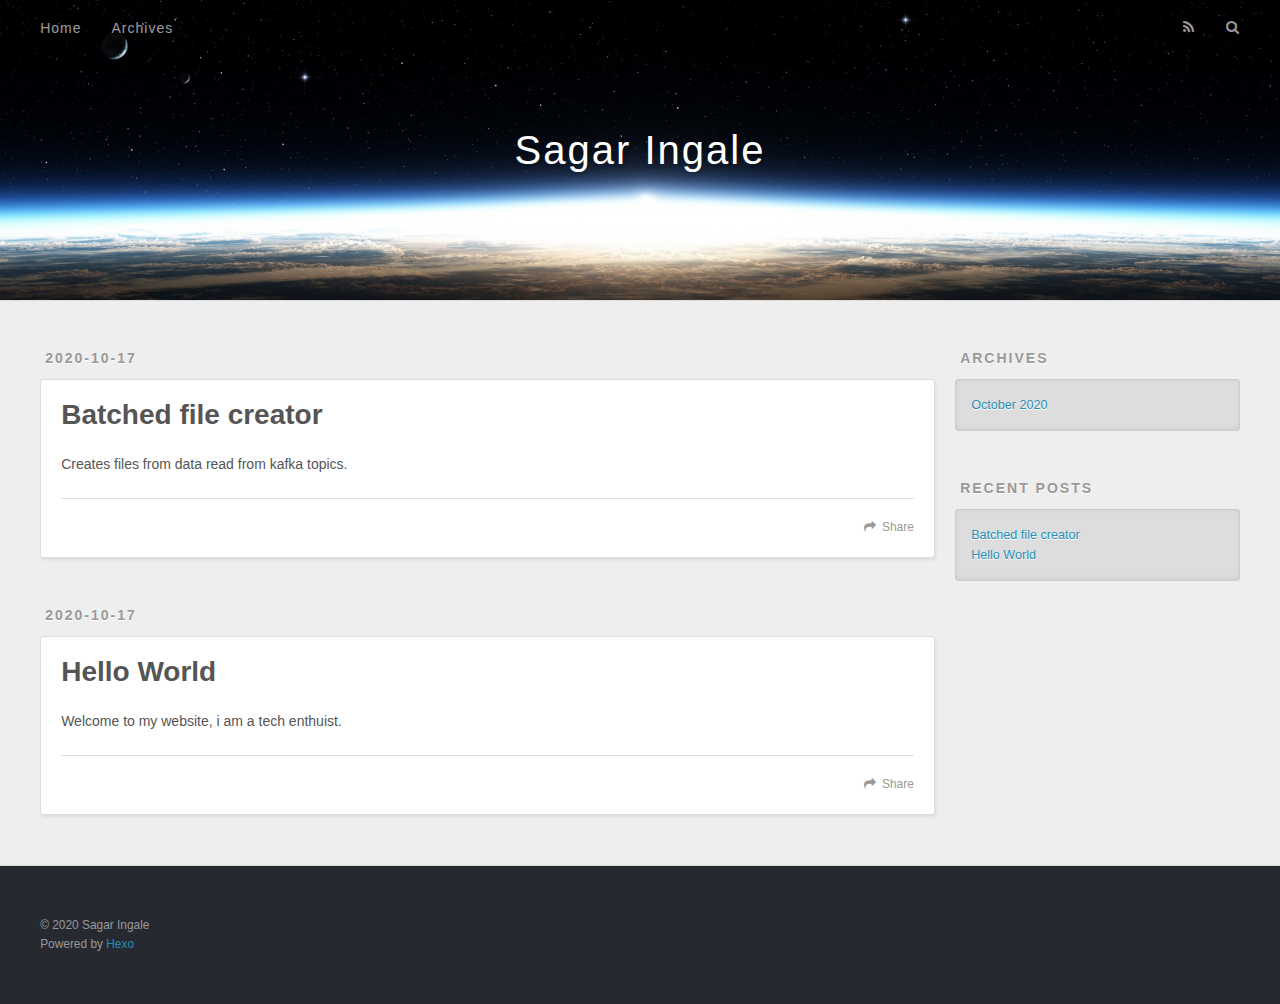
==== commit c4f2da0c: "add" ====
--- a/index.html
+++ b/index.html
@@ -5,17 +5,17 @@
   
 
   
-  <title>Hexo</title>
+  <title>Sagar Ingale</title>
   <meta name="viewport" content="width=device-width, initial-scale=1, maximum-scale=1">
   <meta property="og:type" content="website">
-<meta property="og:title" content="Hexo">
+<meta property="og:title" content="Sagar Ingale">
 <meta property="og:url" content="http://example.com/index.html">
-<meta property="og:site_name" content="Hexo">
+<meta property="og:site_name" content="Sagar Ingale">
 <meta property="og:locale" content="en_US">
-<meta property="article:author" content="John Doe">
+<meta property="article:author" content="Sagar Ingale">
 <meta name="twitter:card" content="summary">
   
-    <link rel="alternate" href="/atom.xml" title="Hexo" type="application/atom+xml">
+    <link rel="alternate" href="/atom.xml" title="Sagar Ingale" type="application/atom+xml">
   
   
     <link rel="icon" href="/favicon.png">
@@ -36,7 +36,7 @@
   <div id="header-outer" class="outer">
     <div id="header-title" class="inner">
       <h1 id="logo-wrap">
-        <a href="/" id="logo">Hexo</a>
+        <a href="/" id="logo">Sagar Ingale</a>
       </h1>
       
     </div>
@@ -64,6 +64,43 @@
       <div class="outer">
         <section id="main">
   
+    <article id="post-batched-file-creator" class="article article-type-post" itemscope itemprop="blogPost">
+  <div class="article-meta">
+    <a href="/2020/10/17/batched-file-creator/" class="article-date">
+  <time datetime="2020-10-17T16:27:30.728Z" itemprop="datePublished">2020-10-17</time>
+</a>
+    
+  </div>
+  <div class="article-inner">
+    
+    
+      <header class="article-header">
+        
+  
+    <h1 itemprop="name">
+      <a class="article-title" href="/2020/10/17/batched-file-creator/">Batched file creator</a>
+    </h1>
+  
+
+      </header>
+    
+    <div class="article-entry" itemprop="articleBody">
+      
+        <p>Creates files from data read from kafka topics.</p>
+
+      
+    </div>
+    <footer class="article-footer">
+      <a data-url="http://example.com/2020/10/17/batched-file-creator/" data-id="ckgdw9rmb00015jfr0fz8gyj6" class="article-share-link">Share</a>
+      
+      
+    </footer>
+  </div>
+  
+</article>
+
+
+  
     <article id="post-hello-world" class="article article-type-post" itemscope itemprop="blogPost">
   <div class="article-meta">
     <a href="/2020/10/17/hello-world/" class="article-date">
@@ -86,19 +123,7 @@
     
     <div class="article-entry" itemprop="articleBody">
       
-        <p>Welcome to <a target="_blank" rel="noopener" href="https://hexo.io/">Hexo</a>! This is your very first post. Check <a target="_blank" rel="noopener" href="https://hexo.io/docs/">documentation</a> for more info. If you get any problems when using Hexo, you can find the answer in <a target="_blank" rel="noopener" href="https://hexo.io/docs/troubleshooting.html">troubleshooting</a> or you can ask me on <a target="_blank" rel="noopener" href="https://github.com/hexojs/hexo/issues">GitHub</a>.</p>
-<h2 id="Quick-Start"><a href="#Quick-Start" class="headerlink" title="Quick Start"></a>Quick Start</h2><h3 id="Create-a-new-post"><a href="#Create-a-new-post" class="headerlink" title="Create a new post"></a>Create a new post</h3><figure class="highlight bash"><table><tr><td class="gutter"><pre><span class="line">1</span><br></pre></td><td class="code"><pre><span class="line">$ hexo new <span class="string">&quot;My New Post&quot;</span></span><br></pre></td></tr></table></figure>
-
-<p>More info: <a target="_blank" rel="noopener" href="https://hexo.io/docs/writing.html">Writing</a></p>
-<h3 id="Run-server"><a href="#Run-server" class="headerlink" title="Run server"></a>Run server</h3><figure class="highlight bash"><table><tr><td class="gutter"><pre><span class="line">1</span><br></pre></td><td class="code"><pre><span class="line">$ hexo server</span><br></pre></td></tr></table></figure>
-
-<p>More info: <a target="_blank" rel="noopener" href="https://hexo.io/docs/server.html">Server</a></p>
-<h3 id="Generate-static-files"><a href="#Generate-static-files" class="headerlink" title="Generate static files"></a>Generate static files</h3><figure class="highlight bash"><table><tr><td class="gutter"><pre><span class="line">1</span><br></pre></td><td class="code"><pre><span class="line">$ hexo generate</span><br></pre></td></tr></table></figure>
-
-<p>More info: <a target="_blank" rel="noopener" href="https://hexo.io/docs/generating.html">Generating</a></p>
-<h3 id="Deploy-to-remote-sites"><a href="#Deploy-to-remote-sites" class="headerlink" title="Deploy to remote sites"></a>Deploy to remote sites</h3><figure class="highlight bash"><table><tr><td class="gutter"><pre><span class="line">1</span><br></pre></td><td class="code"><pre><span class="line">$ hexo deploy</span><br></pre></td></tr></table></figure>
-
-<p>More info: <a target="_blank" rel="noopener" href="https://hexo.io/docs/one-command-deployment.html">Deployment</a></p>
+        <p>Welcome to my website, i am a tech enthuist.</p>
 
       
     </div>
@@ -144,6 +169,10 @@
       <ul>
         
           <li>
+            <a href="/2020/10/17/batched-file-creator/">Batched file creator</a>
+          </li>
+        
+          <li>
             <a href="/2020/10/17/hello-world/">Hello World</a>
           </li>
         
@@ -159,7 +188,7 @@
   
   <div class="outer">
     <div id="footer-info" class="inner">
-      &copy; 2020 John Doe<br>
+      &copy; 2020 Sagar Ingale<br>
       Powered by <a href="http://hexo.io/" target="_blank">Hexo</a>
     </div>
   </div>
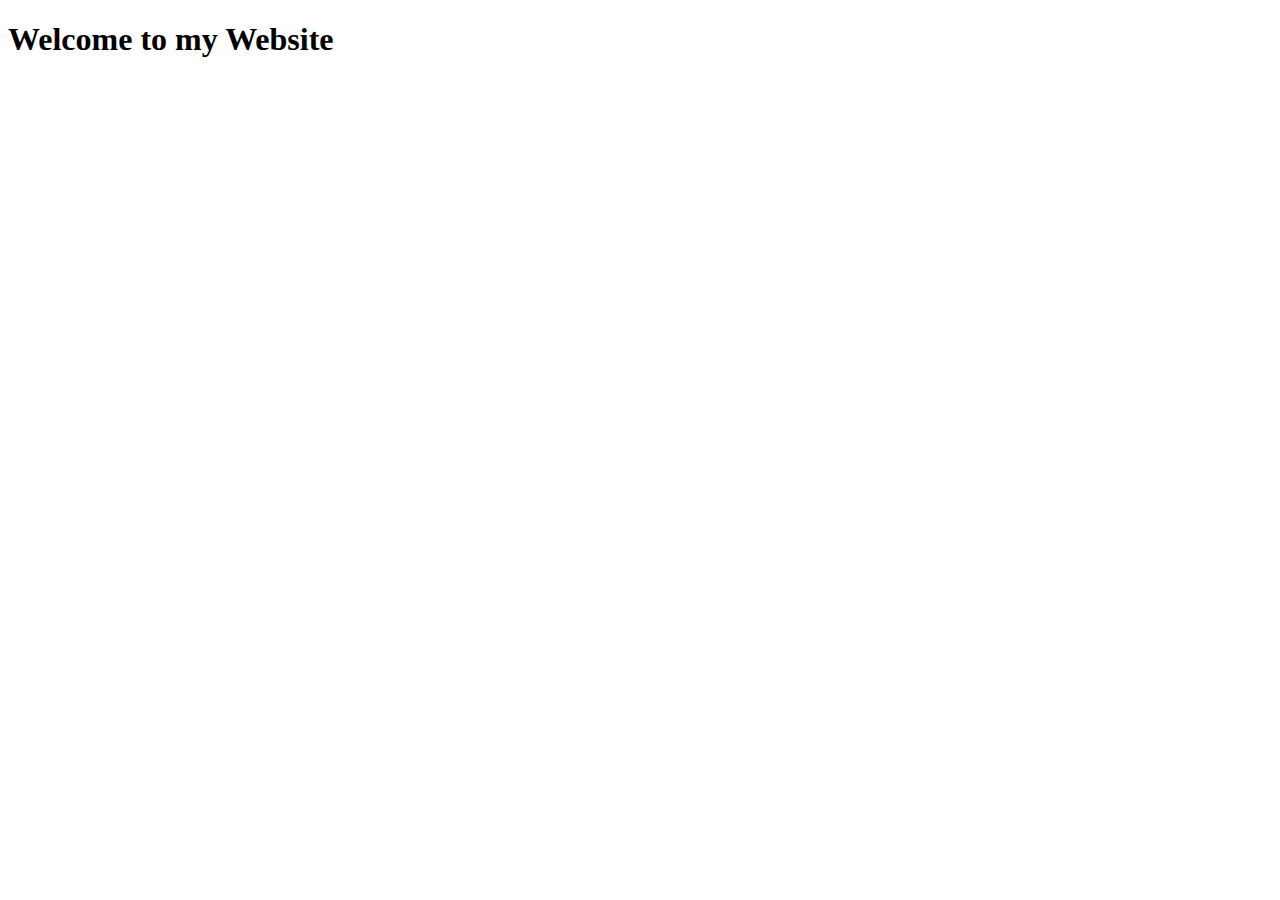
==== commit 3fcb76bc: "index" ====
--- a/index.html
+++ b/index.html
@@ -1,225 +1,11 @@
 <!DOCTYPE html>
-<html>
+<html lang="en">
 <head>
-  <meta charset="utf-8">
-  
-
-  
-  <title>Sagar Ingale</title>
-  <meta name="viewport" content="width=device-width, initial-scale=1, maximum-scale=1">
-  <meta property="og:type" content="website">
-<meta property="og:title" content="Sagar Ingale">
-<meta property="og:url" content="http://example.com/index.html">
-<meta property="og:site_name" content="Sagar Ingale">
-<meta property="og:locale" content="en_US">
-<meta property="article:author" content="Sagar Ingale">
-<meta name="twitter:card" content="summary">
-  
-    <link rel="alternate" href="/atom.xml" title="Sagar Ingale" type="application/atom+xml">
-  
-  
-    <link rel="icon" href="/favicon.png">
-  
-  
-    <link href="//fonts.googleapis.com/css?family=Source+Code+Pro" rel="stylesheet" type="text/css">
-  
-  
-<link rel="stylesheet" href="/css/style.css">
-
-<meta name="generator" content="Hexo 5.2.0"></head>
-
+    <meta charset="UTF-8">
+    <meta name="viewport" content="width=device-width, initial-scale=1.0">
+    <title>Sagar Ingale</title>
+</head>
 <body>
-  <div id="container">
-    <div id="wrap">
-      <header id="header">
-  <div id="banner"></div>
-  <div id="header-outer" class="outer">
-    <div id="header-title" class="inner">
-      <h1 id="logo-wrap">
-        <a href="/" id="logo">Sagar Ingale</a>
-      </h1>
-      
-    </div>
-    <div id="header-inner" class="inner">
-      <nav id="main-nav">
-        <a id="main-nav-toggle" class="nav-icon"></a>
-        
-          <a class="main-nav-link" href="/">Home</a>
-        
-          <a class="main-nav-link" href="/archives">Archives</a>
-        
-      </nav>
-      <nav id="sub-nav">
-        
-          <a id="nav-rss-link" class="nav-icon" href="/atom.xml" title="RSS Feed"></a>
-        
-        <a id="nav-search-btn" class="nav-icon" title="Search"></a>
-      </nav>
-      <div id="search-form-wrap">
-        <form action="//google.com/search" method="get" accept-charset="UTF-8" class="search-form"><input type="search" name="q" class="search-form-input" placeholder="Search"><button type="submit" class="search-form-submit">&#xF002;</button><input type="hidden" name="sitesearch" value="http://example.com"></form>
-      </div>
-    </div>
-  </div>
-</header>
-      <div class="outer">
-        <section id="main">
-  
-    <article id="post-batched-file-creator" class="article article-type-post" itemscope itemprop="blogPost">
-  <div class="article-meta">
-    <a href="/2020/10/17/batched-file-creator/" class="article-date">
-  <time datetime="2020-10-17T16:27:30.728Z" itemprop="datePublished">2020-10-17</time>
-</a>
-    
-  </div>
-  <div class="article-inner">
-    
-    
-      <header class="article-header">
-        
-  
-    <h1 itemprop="name">
-      <a class="article-title" href="/2020/10/17/batched-file-creator/">Batched file creator</a>
-    </h1>
-  
-
-      </header>
-    
-    <div class="article-entry" itemprop="articleBody">
-      
-        <p>Creates files from data read from kafka topics.</p>
-
-      
-    </div>
-    <footer class="article-footer">
-      <a data-url="http://example.com/2020/10/17/batched-file-creator/" data-id="ckgdw9rmb00015jfr0fz8gyj6" class="article-share-link">Share</a>
-      
-      
-    </footer>
-  </div>
-  
-</article>
-
-
-  
-    <article id="post-hello-world" class="article article-type-post" itemscope itemprop="blogPost">
-  <div class="article-meta">
-    <a href="/2020/10/17/hello-world/" class="article-date">
-  <time datetime="2020-10-17T16:11:40.013Z" itemprop="datePublished">2020-10-17</time>
-</a>
-    
-  </div>
-  <div class="article-inner">
-    
-    
-      <header class="article-header">
-        
-  
-    <h1 itemprop="name">
-      <a class="article-title" href="/2020/10/17/hello-world/">Hello World</a>
-    </h1>
-  
-
-      </header>
-    
-    <div class="article-entry" itemprop="articleBody">
-      
-        <p>Welcome to my website, i am a tech enthuist.</p>
-
-      
-    </div>
-    <footer class="article-footer">
-      <a data-url="http://example.com/2020/10/17/hello-world/" data-id="ckgdvukhh000064frc8kz2vis" class="article-share-link">Share</a>
-      
-      
-    </footer>
-  </div>
-  
-</article>
-
-
-  
-
-
-</section>
-        
-          <aside id="sidebar">
-  
-    
-
-  
-    
-
-  
-    
-  
-    
-  <div class="widget-wrap">
-    <h3 class="widget-title">Archives</h3>
-    <div class="widget">
-      <ul class="archive-list"><li class="archive-list-item"><a class="archive-list-link" href="/archives/2020/10/">October 2020</a></li></ul>
-    </div>
-  </div>
-
-
-  
-    
-  <div class="widget-wrap">
-    <h3 class="widget-title">Recent Posts</h3>
-    <div class="widget">
-      <ul>
-        
-          <li>
-            <a href="/2020/10/17/batched-file-creator/">Batched file creator</a>
-          </li>
-        
-          <li>
-            <a href="/2020/10/17/hello-world/">Hello World</a>
-          </li>
-        
-      </ul>
-    </div>
-  </div>
-
-  
-</aside>
-        
-      </div>
-      <footer id="footer">
-  
-  <div class="outer">
-    <div id="footer-info" class="inner">
-      &copy; 2020 Sagar Ingale<br>
-      Powered by <a href="http://hexo.io/" target="_blank">Hexo</a>
-    </div>
-  </div>
-</footer>
-    </div>
-    <nav id="mobile-nav">
-  
-    <a href="/" class="mobile-nav-link">Home</a>
-  
-    <a href="/archives" class="mobile-nav-link">Archives</a>
-  
-</nav>
-    
-
-<script src="//ajax.googleapis.com/ajax/libs/jquery/2.0.3/jquery.min.js"></script>
-
-
-  
-<link rel="stylesheet" href="/fancybox/jquery.fancybox.css">
-
-  
-<script src="/fancybox/jquery.fancybox.pack.js"></script>
-
-
-
-
-<script src="/js/script.js"></script>
-
-
-
-
-  </div>
+    <h1>Welcome to my Website</h1>
 </body>
 </html>